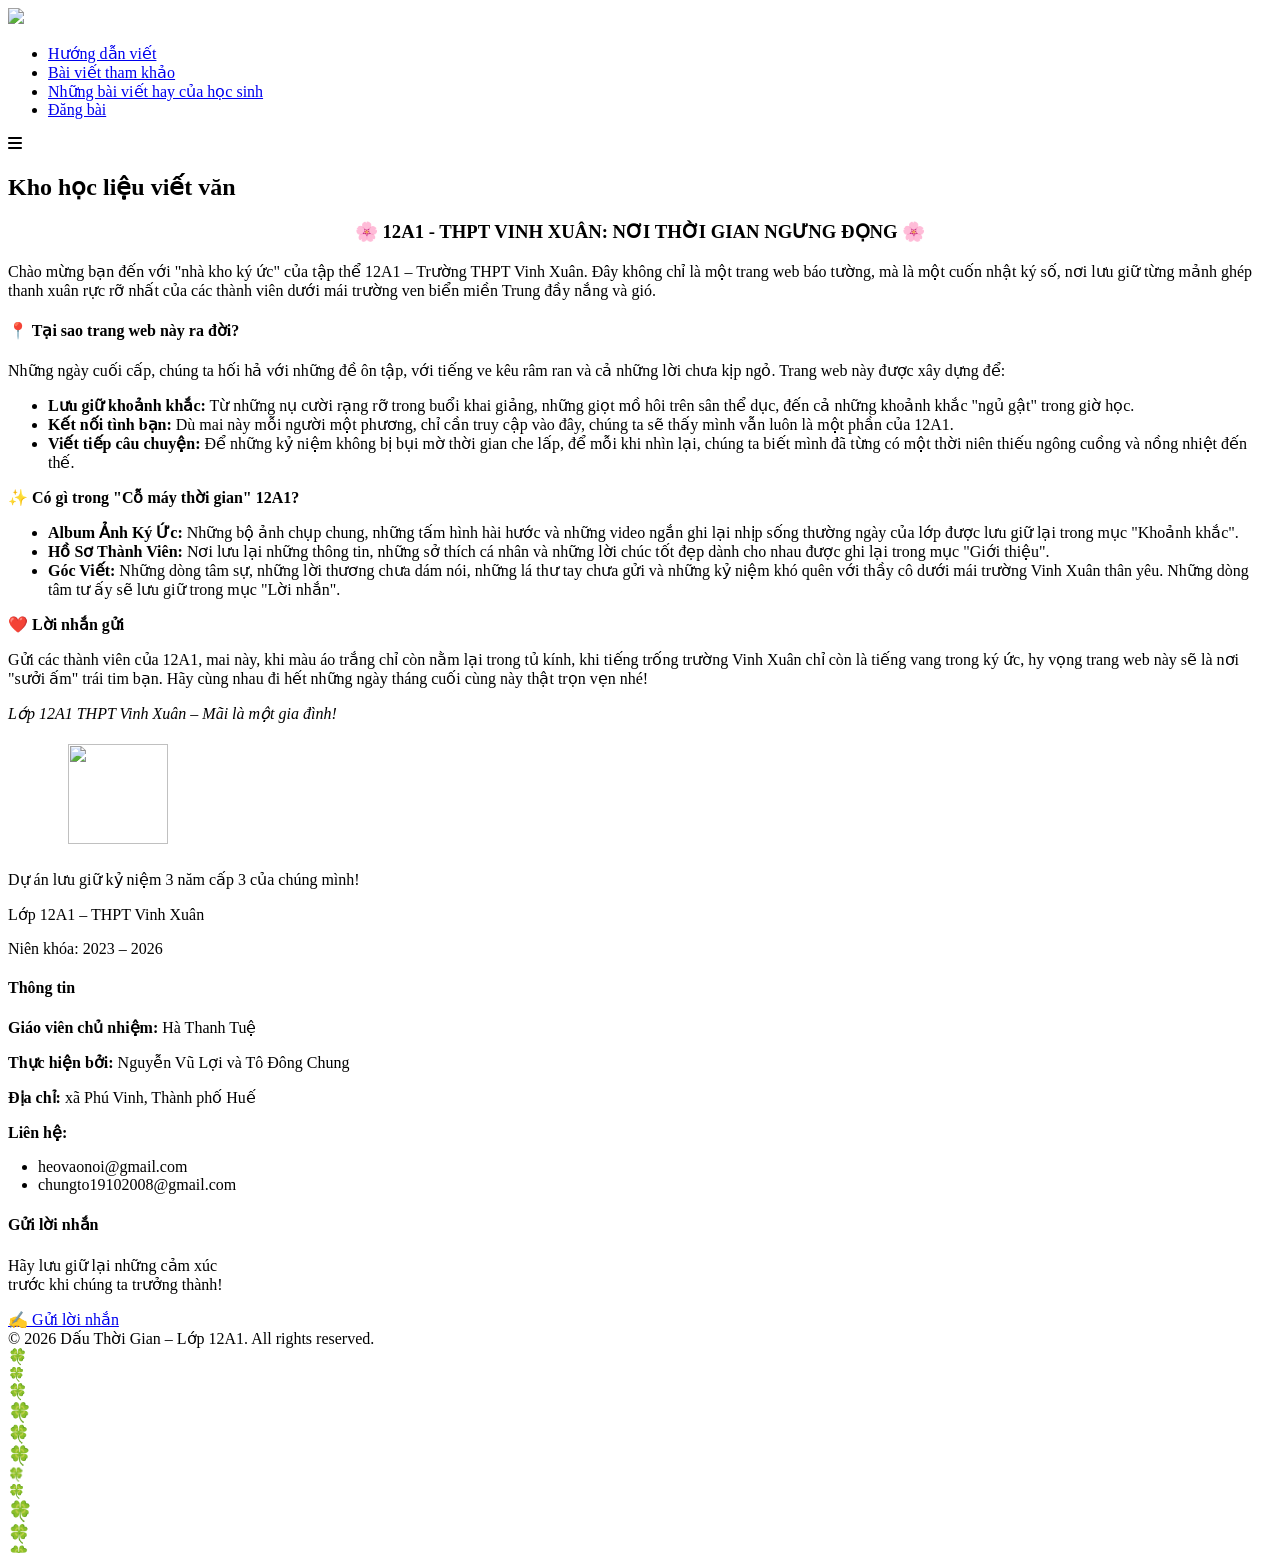
==== index.html @ 0ae80ec2 "Add files via upload" ====
<!DOCTYPE html>
<html lang="vi">
<head>
  <meta charset="UTF-8">
  <title>KHO HỌC LIỆU VIẾT VĂN</title>
  <link rel="icon" type="image/png" href="images/LOGOHOME.PNG">
  <link rel="stylesheet" href="css/style.css">
  <link rel="stylesheet" href="https://cdnjs.cloudflare.com/ajax/libs/font-awesome/6.5.1/css/all.min.css">
</head>
<body>

<nav class="dieuhuong" >
    <div class="dieuhuong-trai">
        <a href="index.html" class="logohome">
            <img src="images/LOGOHOME.PNG" class="logohome">
        </a>
        <ul class="noidung">
          <li><a href="huongdanviet.html">Hướng dẫn viết</a></li>
          <li><a href="baivietthamkhao.html">Bài viết tham khảo</a></li>
          <li><a href="baiviethaycuahocsinh.html">Những bài viết hay của học sinh</a></li>
          <li><a href="dangbai.html">Đăng bài</a></li>
        </ul>
    </div>

    <div class="dieuhuong-phai">
        <i class="fas fa-bars"></i>
 
    </div>
</nav>

  <section class="hero">
    <h1>Kho học liệu viết văn</h1>
    
  </section>

  <section class="card intro">
      <h3 style="text-align: center;">🌸 12A1 - THPT VINH XUÂN: NƠI THỜI GIAN NGƯNG ĐỌNG 🌸</h3>
     <p>
        Chào mừng bạn đến với "nhà kho ký ức" của tập thể 12A1 – Trường THPT Vinh Xuân. Đây không chỉ là một trang web báo tường, mà là một cuốn nhật ký số, nơi lưu giữ từng mảnh ghép thanh xuân rực rỡ nhất của các thành viên dưới mái trường ven biển miền Trung đầy nắng và gió.
      </p>

      <h4>📍 Tại sao trang web này ra đời? </h4>
      <p>Những ngày cuối cấp, chúng ta hối hả với những đề ôn tập, với tiếng ve kêu râm ran và cả những lời chưa kịp ngỏ. Trang web này được xây dựng để:</p>
      <ul>
        <li> <b>Lưu giữ khoảnh khắc:</b> Từ những nụ cười rạng rỡ trong buổi khai giảng, những giọt mồ hôi trên sân thể dục, đến cả những khoảnh khắc "ngủ gật" trong giờ học.</li>
        <li> <b>Kết nối tình bạn:</b> Dù mai này mỗi người một phương, chỉ cần truy cập vào đây, chúng ta sẽ thấy mình vẫn luôn là một phần của 12A1.</li>
        <li> <b>Viết tiếp câu chuyện:</b> Để những kỷ niệm không bị bụi mờ thời gian che lấp, để mỗi khi nhìn lại, chúng ta biết mình đã từng có một thời niên thiếu ngông cuồng và nồng nhiệt đến thế.</li>
      </ul>
      <p><b>✨ Có gì trong "Cỗ máy thời gian" 12A1?</b></p>
      <ul>
        <li><b>Album Ảnh Ký Ức:</b> Những bộ ảnh chụp chung, những tấm hình hài hước và những video ngắn ghi lại nhịp sống thường ngày của lớp được lưu giữ lại trong mục "Khoảnh khắc".</li>
        <li><b>Hồ Sơ Thành Viên:</b> Nơi lưu lại những thông tin, những sở thích cá nhân và những lời chúc tốt đẹp dành cho nhau được ghi lại trong mục "Giới thiệu".</li>
        <li><b>Góc Viết:</b> Những dòng tâm sự, những lời thương chưa dám nói, những lá thư tay chưa gửi và những kỷ niệm khó quên với thầy cô dưới mái trường Vinh Xuân thân yêu. Những dòng tâm tư ấy sẽ lưu giữ trong mục "Lời nhắn".</li>
      </ul>
      <p><b>❤️ Lời nhắn gửi</b></p>
      <p>Gửi các thành viên của 12A1, mai này, khi màu áo trắng chỉ còn nằm lại trong tủ kính, khi tiếng trống trường Vinh Xuân chỉ còn là tiếng vang trong ký ức, hy vọng trang web này sẽ là nơi "sưởi ấm" trái tim bạn. Hãy cùng nhau đi hết những ngày tháng cuối cùng này thật trọn vẹn nhé!</p>
      <p><em>Lớp 12A1 THPT Vinh Xuân – Mãi là một gia đình!</em></p>
  </section>


 
  
  <footer class="footer">
  <div class="footer-top">

    <div class="footer-col">
      <h4 style="padding-left:60px;">
        <a href="index.html">
          <img src="images/LOGOHOME.PNG" width="100" height="100">
        </a>
      </h4>

      <p>Dự án lưu giữ kỷ niệm 3 năm cấp 3 của chúng mình!</p>
      <p>Lớp 12A1 – THPT Vinh Xuân</p>
      <p>Niên khóa: 2023 – 2026</p>
    </div>

    <div class="footer-col">
      <h4>Thông tin</h4>
      <p><b>Giáo viên chủ nhiệm:</b> Hà Thanh Tuệ</p>
      <p><b>Thực hiện bởi:</b> Nguyễn Vũ Lợi và Tô Đông Chung</p>
      <p><b>Địa chỉ:</b> xã Phú Vinh, Thành phố Huế</p>
      <p><b>Liên hệ:</b></p>
      <ul style="padding-left: 30px;">
        <li> heovaonoi@gmail.com</li>
        <li> chungto19102008@gmail.com</li>
      </ul>
    </div>

    <div class="footer-col">
      <h4>Gửi lời nhắn</h4>
      <p>Hãy lưu giữ lại những cảm xúc<br>trước khi chúng ta trưởng thành!</p>
      <a href="loinhan.html" class="footer-btn">✍ Gửi lời nhắn</a>
    </div>

  </div>

  <div class="footer-bottom">
    © 2026 Dấu Thời Gian – Lớp 12A1. All rights reserved.
  </div>
</footer>
<div id="leaf-container"></div>
<script src="script.js"></script>

</body>
</html>
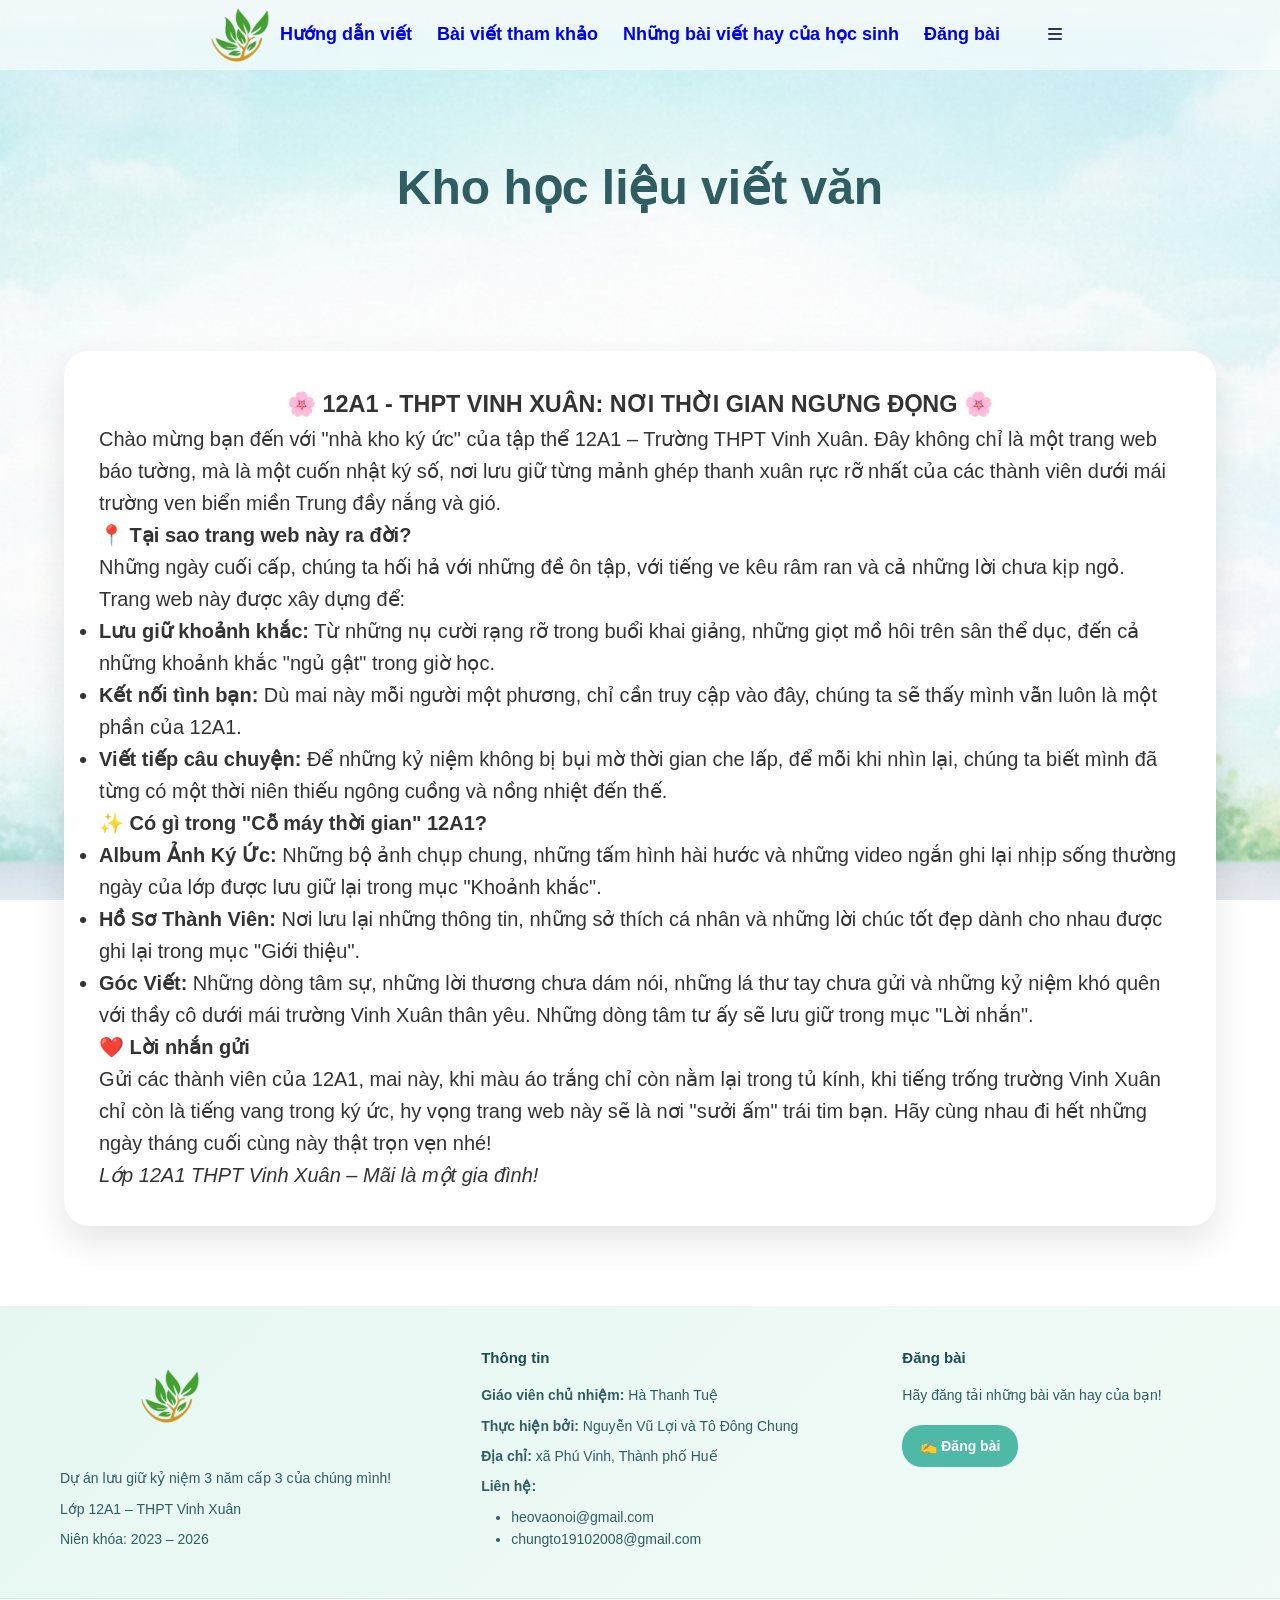
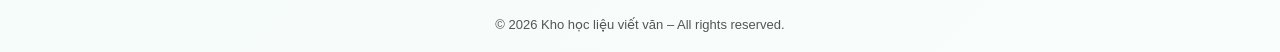
==== commit 8de70918: "Update index.html" ====
--- a/index.html
+++ b/index.html
@@ -88,15 +88,15 @@
     </div>
 
     <div class="footer-col">
-      <h4>Gửi lời nhắn</h4>
-      <p>Hãy lưu giữ lại những cảm xúc<br>trước khi chúng ta trưởng thành!</p>
-      <a href="loinhan.html" class="footer-btn">✍ Gửi lời nhắn</a>
+      <h4>Đăng bài</h4>
+      <p>Hãy đăng tải những bài văn hay của bạn!</p>
+      <a href="dangbai.html" class="footer-btn">✍ Đăng bài</a>
     </div>
 
   </div>
 
   <div class="footer-bottom">
-    © 2026 Dấu Thời Gian – Lớp 12A1. All rights reserved.
+    © 2026 Kho học liệu viết văn – All rights reserved.
   </div>
 </footer>
 <div id="leaf-container"></div>
--- a/css/style.css
+++ b/css/style.css
@@ -0,0 +1,631 @@
+* {
+  margin: 0;
+  padding: 0;
+  box-sizing: border-box;
+  font-family: 'Segoe UI', Tahoma, sans-serif;
+}
+
+body {
+  background-image: url("../images/bautroi.png");
+    
+    /* Hình nền không bị lặp lại */
+    background-repeat: no-repeat;
+    /* Hình nền luôn cố định khi cuộn trang (tùy chọn, trông rất chuyên nghiệp) */
+    background-attachment: fixed;
+    /* Quan trọng nhất: Hình nền phủ kín toàn bộ chiều ngang và chiều cao */
+    background-size: cover;
+    /* Căn chỉnh hình nền luôn nằm chính giữa */
+    background-position: center;
+    /* Đảm bảo body luôn có chiều cao tối thiểu bằng màn hình */
+    min-height: 100vh;
+    margin: 0;
+
+  color: #333;
+  line-height: 1.6;
+}
+
+
+.logohome{
+  width:100px;
+  height:100px;
+  margin-left: 95px;
+}
+
+.noidung{
+        font-family: 'Segoe UI', Tahoma, sans-serif;;
+        display: flex;
+        margin-left: 85px;
+        font-size: 18px;
+        font-weight: bold;
+        list-style: none;
+
+}
+.noidung a{ text-decoration: none;
+            transition: transform 0.25s ease, color 0.25s ease;
+            display: inline-block;
+
+}
+.noidung a:hover {
+    transform: scale(1.2); 
+    color: #FF00FF;
+}
+.noidung li{
+    margin-right: 25px;}
+
+.dieuhuong {
+    top: 0;    
+    left: 0;
+    background: rgba(255, 255, 255, 0.6); /* Màu trắng trong suốt */
+    backdrop-filter: blur(5px);         /* Làm mờ ảnh nền phía sau */
+    border-bottom: 1px solid rgba(255, 255, 255, 0.3);
+    display: flex;
+    justify-content: space-between;
+    align-items: center;
+    height: 70px;     
+    
+    width: 100%;
+}
+
+.dieuhuong-trai { display: flex;
+                  align-items: center;
+                  font-family: "Arial";
+}
+.dieuhuong-phai {
+            color: #333366;
+            font-size: 16px;
+            margin-left: 18px;
+            margin-right: 218px;
+            cursor: pointer;
+
+}
+         
+
+.noidungchinh {
+    margin-top: 80px; 
+    margin-left: 200px;
+    margin-right: 200px;
+}
+
+/* ================= SƠ ĐỒ LỚP  ================= */
+
+:root {
+    --wood-color: #a1887f;
+    --wood-dark: #8d6e63;
+    --text-light: #ffffff;
+}
+
+.classroom-container {
+    padding: 40px 10px;
+    background-color: #f9f9f9;
+    font-family: 'Segoe UI', sans-serif;
+}
+
+.teacher-desk {
+    width: 200px;
+    height: 40px;
+    background: #5d4037;
+    margin: 0 auto 50px;
+    color: white;
+    line-height: 40px;
+    border-radius: 4px;
+    font-weight: bold;
+}
+
+.seating-map-wrapper {
+    display: flex;
+    justify-content: center;
+    gap: 30px; /* Khoảng cách tạo lối đi giữa các dãy */
+    flex-wrap: wrap;
+}
+
+.aisle {
+    display: flex;
+    flex-direction: column;
+    gap: 15px; /* Khoảng cách giữa hàng trên và hàng dưới */
+}
+
+/* Kiểu dáng bàn đôi */
+.desk-double {
+    display: flex;
+    width: 160px;
+    height: 60px;
+    border: 2px solid var(--wood-dark);
+    border-radius: 5px;
+    overflow: visible;
+    background-color: var(--wood-color);
+    box-shadow: 0 4px 6px rgba(0,0,0,0.1);
+}
+
+.seat-item {
+    flex: 1;
+    display: flex;
+    align-items: center;
+    justify-content: center;
+    position: relative;
+    border-right: 1px solid rgba(255,255,255,0.3);
+    cursor: pointer;
+    transition: 0.3s;
+}
+
+.seat-item:last-child { border-right: none; }
+
+.seat-item:hover {
+    background-color: var(--wood-dark);
+}
+
+.seat-name {
+    color: var(--text-light);
+    font-size: 0.8rem;
+    font-weight: 500;
+}
+
+/* Thẻ thông tin hiện lên */
+.student-card {
+    position: absolute;
+    bottom: 120%;
+    left: 50%;
+    transform: translateX(-50%) scale(0);
+    width: 180px;
+    background: white;
+    border-radius: 10px;
+    padding: 15px;
+    box-shadow: 0 10px 30px rgba(0,0,0,0.15);
+    z-index: 100;
+    transition: all 0.3s cubic-bezier(0.175, 0.885, 0.32, 1.275);
+    opacity: 0;
+    pointer-events: none;
+}
+
+.seat-item:hover .student-card {
+    transform: translateX(-50%) scale(1);
+    opacity: 1;
+}
+
+.student-card img {
+    width: 60px;
+    height: 60px;
+    border-radius: 50%;
+    margin-bottom: 8px;
+    border: 2px solid #a1887f;
+}
+
+.student-card h4 { margin: 5px 0; color: #333; font-size: 1rem; }
+.student-card p { font-size: 0.8rem; color: #777; font-style: italic; margin: 0; }
+
+
+/* ================= HERO  ================= */
+.hero {
+  font-size: 20px;
+  text-align: center;
+  padding: 80px 20px 70px;
+}
+
+.hero h1 {
+  font-size: 48px;
+  color: #2f5d62;
+  margin-bottom: 14px;
+}
+
+.hero p {
+  font-size: 18px;
+  color: #666;
+}
+
+/* ================= CARD ================= */
+
+.card {
+  font-size: 20px;
+  background: #ffffff;
+  width: 90%;
+  margin: 40px auto;
+  padding: 35px;
+  border-radius: 25px;
+  box-shadow: 0 15px 35px rgba(0, 0, 0, 0.1);
+  position: relative; /* Cần thiết để chứa các input ẩn */
+}
+
+.section-main-title {
+  text-align: center;
+  font-size: 2.2rem;
+  color: #2d6a4f;
+  margin-bottom: 40px;
+  text-transform: uppercase;
+  letter-spacing: 2px;
+}
+
+/* ================= LOGIC ẨN HIỆN (BỔ SUNG) ================= */
+
+/* Mặc định ẩn các nhóm nội dung */
+.media-group {
+  display: none; 
+  margin-bottom: 60px;
+  padding: 20px;
+  background: #fdfdfd;
+  border-radius: 20px;
+  border: 1px solid #eee;
+  animation: slideUp 0.5s ease forwards;
+}
+
+/* Logic điều khiển hiển thị bằng CSS Selector */
+#filter-all:checked ~ .group-photo,
+#filter-all:checked ~ .group-video {
+  display: block;
+}
+
+#filter-photo:checked ~ .group-photo {
+  display: block;
+}
+
+#filter-video:checked ~ .group-video {
+  display: block;
+}
+
+/* ================= BỘ NÚT CHỌN (TABS) ================= */
+
+.media-tabs {
+  display: flex;
+  justify-content: center;
+  gap: 15px;
+  margin-bottom: 40px;
+  flex-wrap: wrap;
+}
+
+.tab-btn {
+  padding: 12px 28px;
+  border: 2px solid #2d6a4f;
+  background: transparent;
+  color: #2d6a4f;
+  border-radius: 50px;
+  font-weight: 700;
+  font-size: 1rem;
+  cursor: pointer;
+  transition: all 0.3s cubic-bezier(0.4, 0, 0.2, 1);
+  display: flex;
+  align-items: center;
+  gap: 10px;
+  user-select: none;
+}
+
+.tab-btn:hover {
+  background: rgba(45, 106, 79, 0.1);
+  transform: translateY(-3px);
+}
+
+/* Đổi màu nút khi Radio tương ứng được chọn */
+#filter-all:checked ~ .media-tabs label[for="filter-all"],
+#filter-photo:checked ~ .media-tabs label[for="filter-photo"],
+#filter-video:checked ~ .media-tabs label[for="filter-video"] {
+  background: #2d6a4f;
+  color: #ffffff;
+  box-shadow: 0 8px 20px rgba(45, 106, 79, 0.3);
+}
+
+/* ================= GALLERY (CHỈNH SỬA CHIA 3 CỘT) ================= */
+
+.group-title {
+  font-size: 1.6rem;
+  color: #457b9d;
+  margin-bottom: 25px;
+  display: flex;
+  align-items: center;
+  gap: 15px;
+  border-left: 6px solid #2d6a4f;
+  padding-left: 15px;
+}
+
+.gallery {
+  display: grid;
+  /* SỬA TẠI ĐÂY: Ép chia 3 cột đều nhau */
+  grid-template-columns: repeat(3, 1fr); 
+  gap: 25px;
+  padding: 10px;
+}
+
+.photo {
+  background: #ffffff;
+  border-radius: 18px;
+  overflow: hidden;
+  text-align: center;
+  box-shadow: 0 8px 20px rgba(0, 0, 0, 0.08);
+  transition: all 0.4s ease;
+  display: flex;
+  flex-direction: column;
+  border: 1px solid #f0f0f0;
+}
+
+.photo:hover {
+  transform: translateY(-10px);
+  box-shadow: 0 15px 30px rgba(0, 0, 0, 0.15);
+}
+
+.photo img, 
+.photo video {
+  width: 100%;
+  height: 250px; /* Chiều cao cố định để các ô bằng nhau */
+  object-fit: cover;
+  display: block;
+  transition: transform 0.6s ease;
+}
+
+.photo:hover img {
+  transform: scale(1.08);
+}
+
+.photo p {
+  text-align: center;
+  margin: 0;
+  padding: 15px 10px;
+  font-size: 1.1rem;
+  color: #333;
+  font-weight: 600;
+  background: #fff;
+  border-top: 1px solid #f0f0f0;
+}
+
+.video-grid .photo {
+  border-bottom: 4px solid #457b9d;
+}
+
+.video-grid video {
+  background: #000;
+}
+
+/* Hiệu ứng mượt khi hiện ra */
+@keyframes slideUp {
+  from { opacity: 0; transform: translateY(20px); }
+  to { opacity: 1; transform: translateY(0); }
+}
+
+/* ================= RESPONSIVE ================= */
+
+@media (max-width: 1024px) {
+  .gallery {
+    grid-template-columns: repeat(2, 1fr); /* 2 cột cho iPad */
+  }
+}
+
+@media (max-width: 768px) {
+  .card {
+    width: 95%;
+    padding: 20px 15px;
+  }
+  
+  .gallery {
+    grid-template-columns: 1fr; /* 1 cột cho điện thoại */
+    gap: 20px;
+  }
+
+  .photo img, .photo video {
+    height: 200px;
+  }
+}
+/* ================= LỜI NHẮN ================= */
+.feedback-section {
+    padding: 50px 20px;
+    display: flex;
+    justify-content: center;
+}
+
+.feedback-container {
+    background: rgba(255, 255, 255, 0.8); /* Nền trắng mờ */
+    backdrop-filter: blur(10px);         /* Làm mờ hậu cảnh */
+    padding: 40px;
+    border-radius: 25px;
+    box-shadow: 0 10px 30px rgba(0, 0, 0, 0.05);
+    max-width: 800px;
+    width: 100%;
+}
+
+.feedback-container h2 {
+    color: #2c3e50;
+    text-align: center;
+    margin-bottom: 30px;
+    font-size: 24px;
+}
+
+/* Trang trí các ô Input và Textarea */
+.input-group {
+    display: grid;
+    grid-template-columns: 1fr 1fr;
+    gap: 20px;
+    margin-bottom: 20px;
+}
+
+input, textarea {
+    width: 100%;
+    padding: 15px;
+    border: 1px solid rgba(0, 0, 0, 0.1);
+    border-radius: 12px;
+    background: rgba(255, 255, 255, 0.5);
+    font-family: inherit;
+    transition: all 0.3s ease;
+}
+
+input:focus, textarea:focus {
+    outline: none;
+    border-color: #3498db;
+    background: #fff;
+    box-shadow: 0 0 10px rgba(52, 152, 219, 0.2);
+}
+
+/* Nút Gửi */
+.btn-send {
+    background: linear-gradient(135deg, #74b9ff, #0984e3);
+    color: white;
+    padding: 15px 30px;
+    border: none;
+    border-radius: 50px;
+    font-weight: bold;
+    cursor: pointer;
+    transition: transform 0.3s ease;
+    display: block;
+    margin: 20px auto 0;
+}
+
+.btn-send:hover {
+    transform: scale(1.05);
+    box-shadow: 0 5px 15px rgba(9, 132, 227, 0.3);
+}
+
+/* Thông tin liên hệ phía dưới */
+.contact-info {
+    margin-top: 40px;
+    border-top: 1px dashed #ccc;
+    padding-top: 20px;
+}
+
+.contact-info h3 {
+    font-size: 18px;
+    color: #2d3436;
+}
+
+.contact-info p {
+    font-size: 14px;
+    color: #636e72;
+    margin: 8px 0;
+}
+
+/* ================= FOOTER ================= */
+
+.footer {
+  background: linear-gradient(135deg, #e6f7f1, #f2fbf7);
+  margin-top: 80px;
+  font-size: 14px;
+  color: #2f5d62;
+}
+
+.footer-top {
+  display: grid;
+  grid-template-columns: 1.2fr 1.2fr 1fr;
+  gap: 40px;
+  padding: 40px 60px;
+  border-bottom: 1px solid rgba(0, 0, 0, 0.08);
+}
+
+.footer-col h4 {
+  margin-bottom: 14px;
+  font-size: 15px;
+  color: #1f4d4f;
+}
+
+.footer-col p {
+  margin-bottom: 8px;
+  line-height: 1.6;
+}
+
+/* NÚT CTA */
+.footer-btn {
+  display: inline-block;
+  margin-top: 10px;
+  padding: 10px 18px;
+  background: #4fb9a7;
+  color: #ffffff;
+  text-decoration: none;
+  border-radius: 20px;
+  font-weight: 600;
+  transition: 0.3s;
+}
+
+.footer-btn:hover {
+  background: #3a8f7f;
+}
+
+/* DÒNG BẢN QUYỀN */
+.footer-bottom {
+  text-align: center;
+  padding: 16px;
+  font-size: 13px;
+  color: #555;
+  background: rgba(255, 255, 255, 0.6);
+}
+
+/* ================= RESPONSIVE ================= */
+
+@media (max-width: 768px) {
+  .footer-top {
+    grid-template-columns: 1fr;
+    padding: 30px 24px;
+  }
+}
+/* =====Lá rơi ====*/
+#leaf-container {
+    position: absolute; /* Giúp lá bám vào đỉnh trang, trôi đi khi scroll */
+    top: 0;
+    left: 0;
+    width: 100%;
+    height: 1000px; /* Giới hạn vùng rơi ở đầu trang */
+    pointer-events: none;
+    z-index: 1; /* Nằm dưới lớp nội dung chính */
+    overflow: hidden;
+}
+
+.leaf {
+    position: absolute;
+    user-select: none;
+    opacity: 0;
+    animation: fall linear infinite;
+    /* Làm đậm icon thêm bằng contrast và drop-shadow */
+    font-weight: 900;
+    filter: contrast(115%) brightness(95%) drop-shadow(0 2px 3px rgba(0,0,0,0.3));
+    display: inline-block;
+    will-change: transform;
+}
+
+@keyframes fall {
+    0% {
+        transform: translate3d(0, 0, 0) rotate(0deg) scale(0);
+        opacity: 0;
+    }
+    10% {
+        opacity: 1;
+        transform: translate3d(0, 20px, 0) rotate(15deg) scale(1);
+    }
+    90% { opacity: 1; }
+    100% {
+        transform: translate3d(var(--end-x), var(--end-y), 0) rotate(var(--end-rotate)) scale(0.6);
+        opacity: 0;
+    }
+}
+
+.baiviet{
+background:white;
+padding:20px;
+border-radius:10px;
+margin:20px 0;
+box-shadow:0 5px 15px rgba(0,0,0,0.1);
+}
+
+.baiviet h3{
+color:#2f6f4e;
+margin-bottom:10px;
+}
+
+.baiviet a{
+display:inline-block;
+margin-top:10px;
+color:white;
+background:#2f6f4e;
+padding:8px 16px;
+border-radius:6px;
+text-decoration:none;
+}
+
+.link-upload{
+    display: block;
+    width: fit-content;
+    margin: 20px auto;
+
+    padding: 12px 22px;
+    background: #3a86ff;
+    color: white;
+    text-decoration: none;
+    font-weight: 600;
+    border-radius: 8px;
+    transition: all 0.3s ease;
+}
+
+.link-upload:hover{
+    background: #2a6fdb;
+    transform: translateY(-2px);
+    box-shadow: 0 5px 12px rgba(0,0,0,0.2);
+}
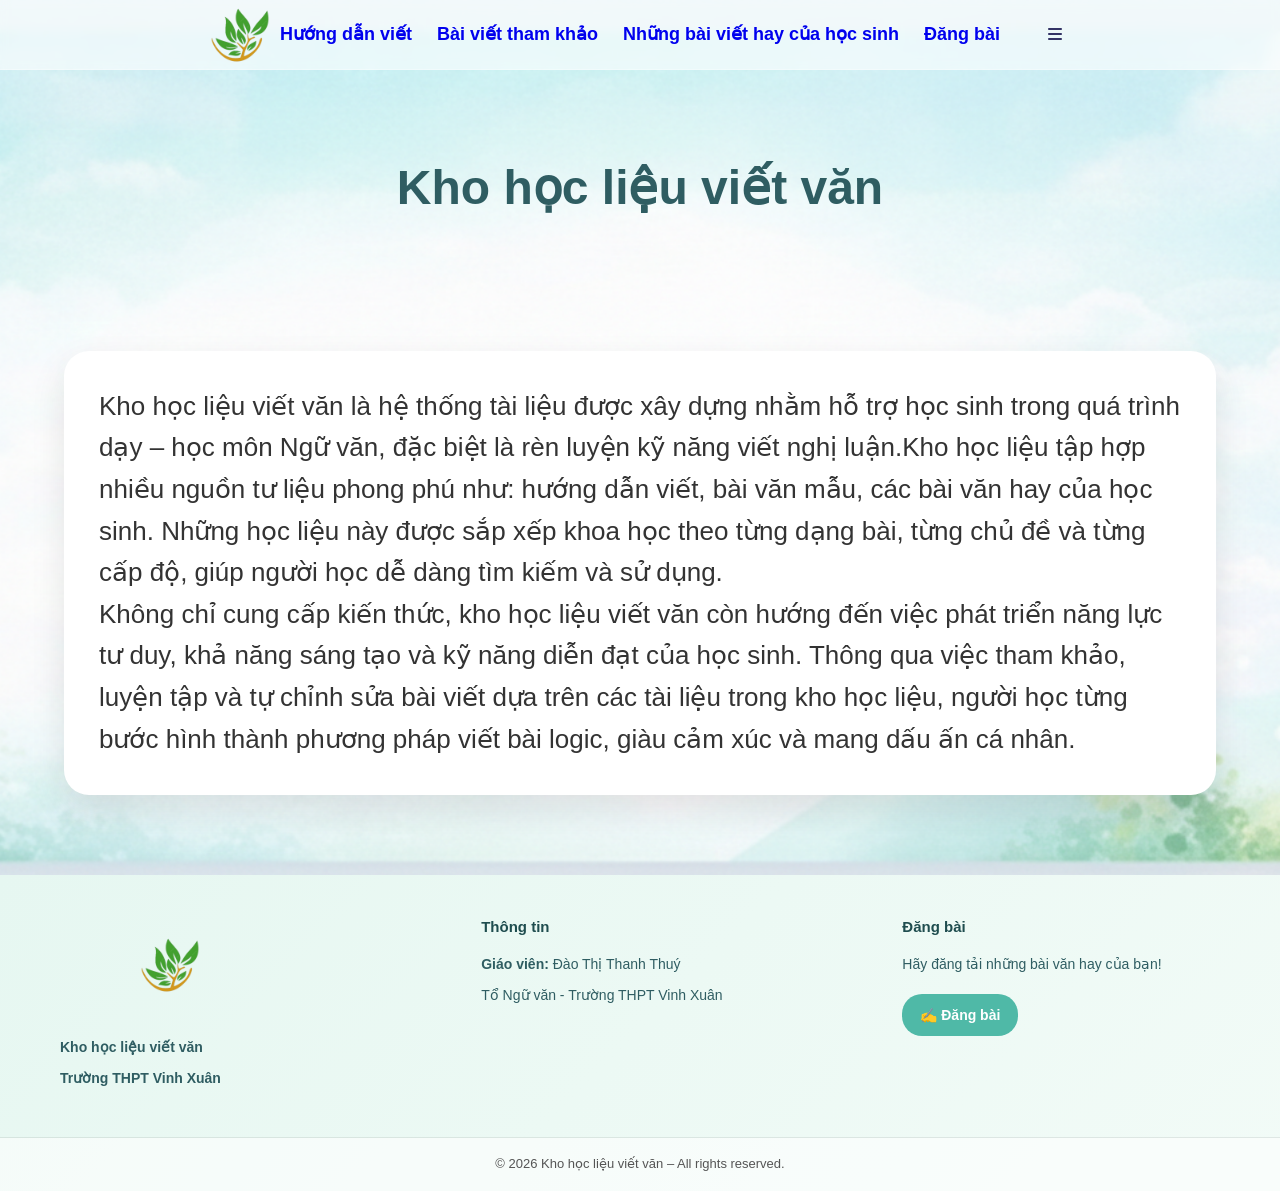
==== commit 8dc5096c: "Update index.html" ====
--- a/index.html
+++ b/index.html
@@ -34,27 +34,14 @@
   </section>
 
   <section class="card intro">
-      <h3 style="text-align: center;">🌸 12A1 - THPT VINH XUÂN: NƠI THỜI GIAN NGƯNG ĐỌNG 🌸</h3>
-     <p>
-        Chào mừng bạn đến với "nhà kho ký ức" của tập thể 12A1 – Trường THPT Vinh Xuân. Đây không chỉ là một trang web báo tường, mà là một cuốn nhật ký số, nơi lưu giữ từng mảnh ghép thanh xuân rực rỡ nhất của các thành viên dưới mái trường ven biển miền Trung đầy nắng và gió.
+      
+     <p style="font-size: 26px;">
+        Kho học liệu viết văn là hệ thống tài liệu được xây dựng nhằm hỗ trợ học sinh trong quá trình dạy – học môn Ngữ văn, đặc biệt là rèn luyện kỹ năng viết nghị luận.Kho học liệu tập hợp nhiều  nguồn tư liệu phong phú như: hướng dẫn viết, bài văn mẫu, các bài văn hay của học sinh. Những học liệu này được sắp xếp khoa học theo từng dạng bài, từng chủ đề và từng cấp độ, giúp người học dễ dàng tìm kiếm và sử dụng.
+      </p>
+      <p style="font-size: 26px;">Không chỉ cung cấp kiến thức, kho học liệu viết văn còn hướng đến việc phát triển năng lực tư duy, khả năng sáng tạo và kỹ năng diễn đạt của học sinh. Thông qua việc tham khảo, luyện tập và tự chỉnh sửa bài viết dựa trên các tài liệu trong kho học liệu, người học từng bước hình thành phương pháp viết bài logic, giàu cảm xúc và mang dấu ấn cá nhân.
       </p>
 
-      <h4>📍 Tại sao trang web này ra đời? </h4>
-      <p>Những ngày cuối cấp, chúng ta hối hả với những đề ôn tập, với tiếng ve kêu râm ran và cả những lời chưa kịp ngỏ. Trang web này được xây dựng để:</p>
-      <ul>
-        <li> <b>Lưu giữ khoảnh khắc:</b> Từ những nụ cười rạng rỡ trong buổi khai giảng, những giọt mồ hôi trên sân thể dục, đến cả những khoảnh khắc "ngủ gật" trong giờ học.</li>
-        <li> <b>Kết nối tình bạn:</b> Dù mai này mỗi người một phương, chỉ cần truy cập vào đây, chúng ta sẽ thấy mình vẫn luôn là một phần của 12A1.</li>
-        <li> <b>Viết tiếp câu chuyện:</b> Để những kỷ niệm không bị bụi mờ thời gian che lấp, để mỗi khi nhìn lại, chúng ta biết mình đã từng có một thời niên thiếu ngông cuồng và nồng nhiệt đến thế.</li>
-      </ul>
-      <p><b>✨ Có gì trong "Cỗ máy thời gian" 12A1?</b></p>
-      <ul>
-        <li><b>Album Ảnh Ký Ức:</b> Những bộ ảnh chụp chung, những tấm hình hài hước và những video ngắn ghi lại nhịp sống thường ngày của lớp được lưu giữ lại trong mục "Khoảnh khắc".</li>
-        <li><b>Hồ Sơ Thành Viên:</b> Nơi lưu lại những thông tin, những sở thích cá nhân và những lời chúc tốt đẹp dành cho nhau được ghi lại trong mục "Giới thiệu".</li>
-        <li><b>Góc Viết:</b> Những dòng tâm sự, những lời thương chưa dám nói, những lá thư tay chưa gửi và những kỷ niệm khó quên với thầy cô dưới mái trường Vinh Xuân thân yêu. Những dòng tâm tư ấy sẽ lưu giữ trong mục "Lời nhắn".</li>
-      </ul>
-      <p><b>❤️ Lời nhắn gửi</b></p>
-      <p>Gửi các thành viên của 12A1, mai này, khi màu áo trắng chỉ còn nằm lại trong tủ kính, khi tiếng trống trường Vinh Xuân chỉ còn là tiếng vang trong ký ức, hy vọng trang web này sẽ là nơi "sưởi ấm" trái tim bạn. Hãy cùng nhau đi hết những ngày tháng cuối cùng này thật trọn vẹn nhé!</p>
-      <p><em>Lớp 12A1 THPT Vinh Xuân – Mãi là một gia đình!</em></p>
+      
   </section>
 
 
@@ -70,21 +57,16 @@
         </a>
       </h4>
 
-      <p>Dự án lưu giữ kỷ niệm 3 năm cấp 3 của chúng mình!</p>
-      <p>Lớp 12A1 – THPT Vinh Xuân</p>
-      <p>Niên khóa: 2023 – 2026</p>
+      <p> <b>Kho học liệu viết văn</b></p>
+      <p><b>Trường THPT Vinh Xuân</b></p>
     </div>
 
     <div class="footer-col">
       <h4>Thông tin</h4>
-      <p><b>Giáo viên chủ nhiệm:</b> Hà Thanh Tuệ</p>
-      <p><b>Thực hiện bởi:</b> Nguyễn Vũ Lợi và Tô Đông Chung</p>
-      <p><b>Địa chỉ:</b> xã Phú Vinh, Thành phố Huế</p>
-      <p><b>Liên hệ:</b></p>
-      <ul style="padding-left: 30px;">
-        <li> heovaonoi@gmail.com</li>
-        <li> chungto19102008@gmail.com</li>
-      </ul>
+      <p><b>Giáo viên: </b> Đào Thị Thanh Thuý</p>
+      <p> Tổ Ngữ văn - Trường THPT Vinh Xuân</p>
+      
+      
     </div>
 
     <div class="footer-col">
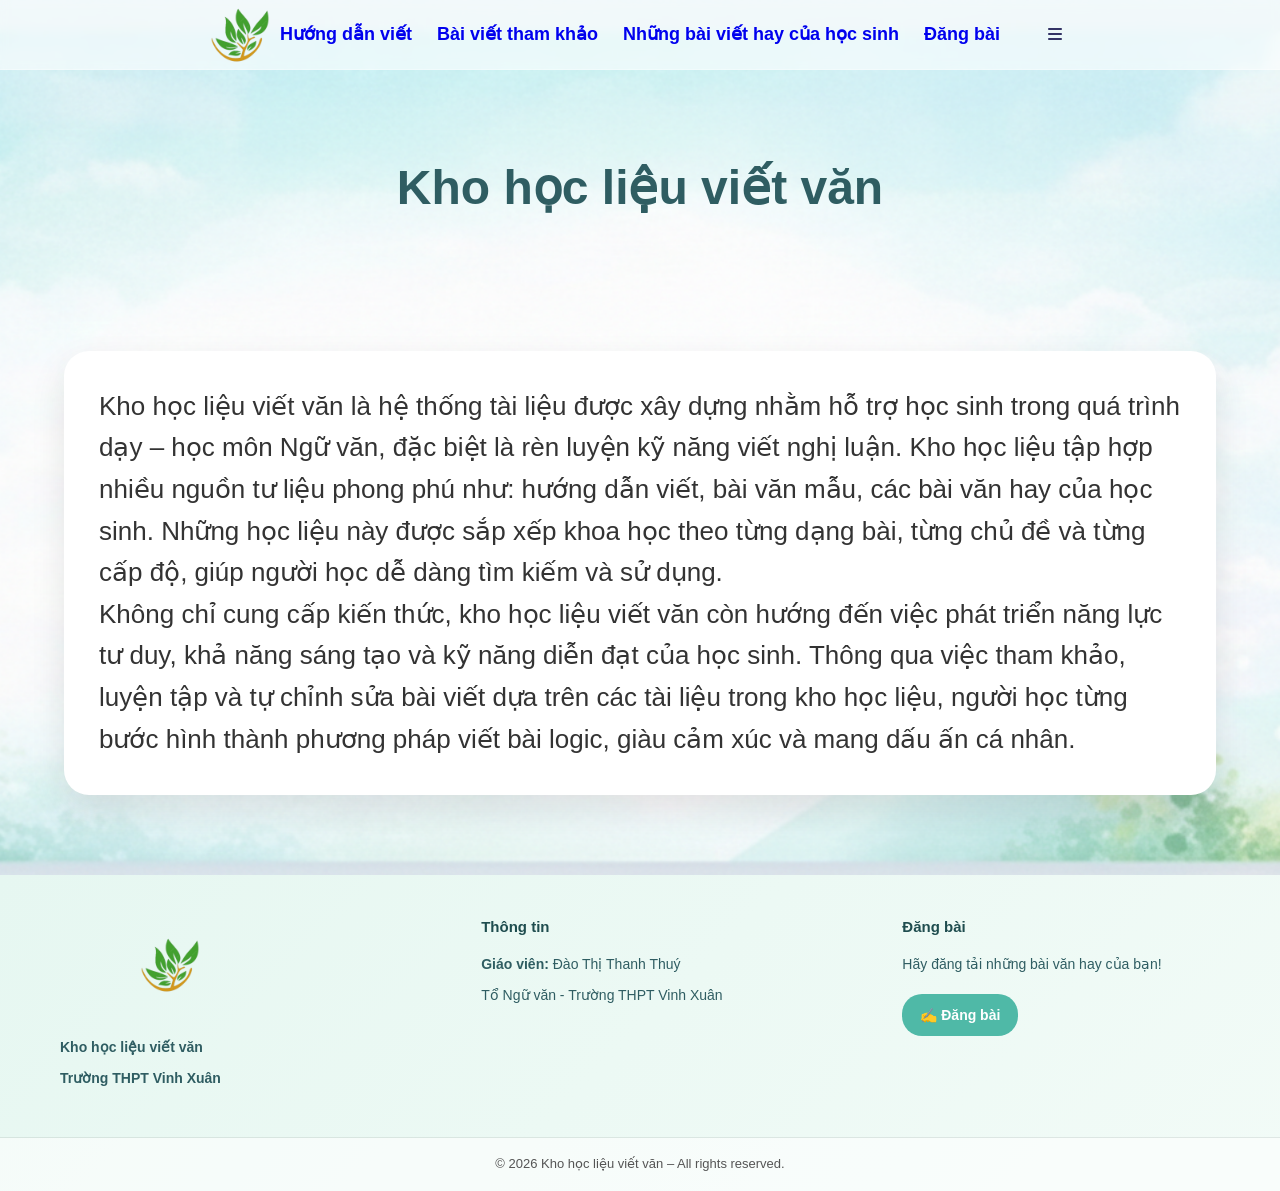
==== commit 4f229ae8: "Update index.html" ====
--- a/index.html
+++ b/index.html
@@ -36,7 +36,7 @@
   <section class="card intro">
       
      <p style="font-size: 26px;">
-        Kho học liệu viết văn là hệ thống tài liệu được xây dựng nhằm hỗ trợ học sinh trong quá trình dạy – học môn Ngữ văn, đặc biệt là rèn luyện kỹ năng viết nghị luận.Kho học liệu tập hợp nhiều  nguồn tư liệu phong phú như: hướng dẫn viết, bài văn mẫu, các bài văn hay của học sinh. Những học liệu này được sắp xếp khoa học theo từng dạng bài, từng chủ đề và từng cấp độ, giúp người học dễ dàng tìm kiếm và sử dụng.
+        Kho học liệu viết văn là hệ thống tài liệu được xây dựng nhằm hỗ trợ học sinh trong quá trình dạy – học môn Ngữ văn, đặc biệt là rèn luyện kỹ năng viết nghị luận. Kho học liệu tập hợp nhiều  nguồn tư liệu phong phú như: hướng dẫn viết, bài văn mẫu, các bài văn hay của học sinh. Những học liệu này được sắp xếp khoa học theo từng dạng bài, từng chủ đề và từng cấp độ, giúp người học dễ dàng tìm kiếm và sử dụng.
       </p>
       <p style="font-size: 26px;">Không chỉ cung cấp kiến thức, kho học liệu viết văn còn hướng đến việc phát triển năng lực tư duy, khả năng sáng tạo và kỹ năng diễn đạt của học sinh. Thông qua việc tham khảo, luyện tập và tự chỉnh sửa bài viết dựa trên các tài liệu trong kho học liệu, người học từng bước hình thành phương pháp viết bài logic, giàu cảm xúc và mang dấu ấn cá nhân.
       </p>
